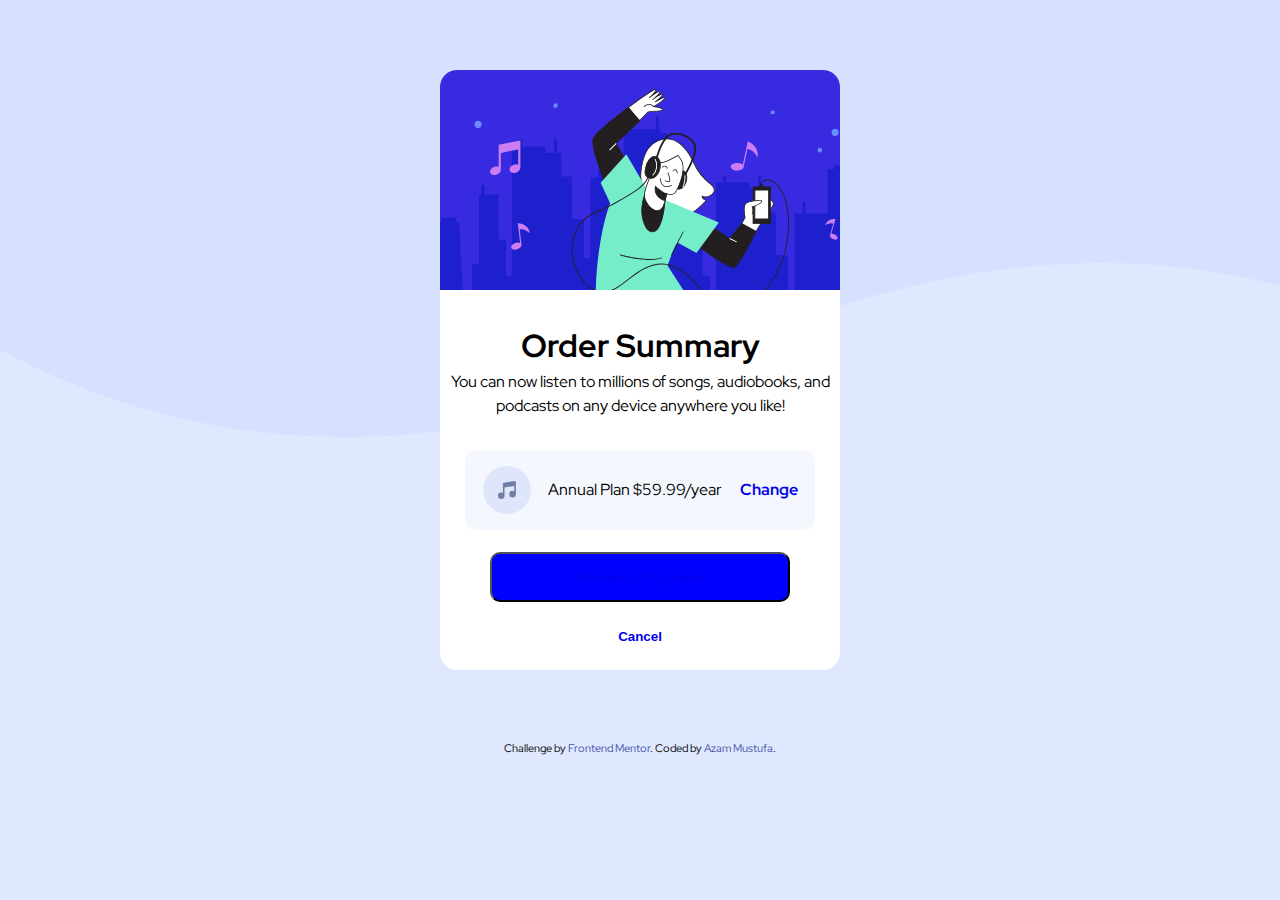
==== index.html @ 7f10b03e "intial-commit" ====
<!DOCTYPE html>
<html lang="en">

<head>
  <meta charset="UTF-8">
  <meta name="viewport" content="width=device-width, initial-scale=1.0">
  <!-- displays site properly based on user's device -->

  <link rel="icon" type="image/png" sizes="32x32" href="./images/favicon-32x32.png">
  <link rel="stylesheet" href="style.css">
  <link rel="preconnect" href="https://fonts.googleapis.com">
  <link rel="preconnect" href="https://fonts.gstatic.com" crossorigin>
  <link href="https://fonts.googleapis.com/css2?family=Red+Hat+Display&display=swap" rel="stylesheet">

  <title>Frontend Mentor | Order summary card</title>

  <!-- Feel free to remove these styles or customise in your own stylesheet 👍 -->
  <style>
    .attribution {
      font-size: 11px;
      text-align: center;
    }

    .attribution a {
      color: hsl(228, 45%, 44%);
    }
  </style>
</head>

<body>
  <main>
    <div class="container">
      
      <div class="topimage">
      </div>
      <div class="text">
        <h1>Order Summary</h1>
        <p>You can now listen to millions of songs, audiobooks, and podcasts on any
          device anywhere you like!</p>
      </div>
      <div class="plan">
        <img class="music-icon" src="images/icon-music.svg" alt="Icon">
        Annual Plan
        $59.99/year
        <p class="change"><a href="#">Change</a></p>
      </div>
      <div>
        <button class="buy" type="button"><a href="#">Proceed to Payment</a></button>
      </div>
      <div>
        <button class="cancel" type="button"><a href="#">Cancel</a></button>
      </div>
  
    </div>
  </main>


  <div class="attribution">
    Challenge by <a href="https://www.frontendmentor.io?ref=challenge" target="_blank">Frontend Mentor</a>.
    Coded by <a href="https://instagram.com/mustafas_ig/">Azam Mustufa</a>.
  </div>
</body>

</html>
---- style.css ----
* {
    margin: 0;
    padding: 0;
    box-sizing: border-box;
}

body {
    line-height: 1.5;
    font-size: 16px;
    background: url(images/pattern-background-desktop.svg);
    background-repeat: no-repeat;
    background-color: hsl(225, 100%, 94%);
    font-family: 'Red Hat Display';
}

.container {
    margin: 70px auto;
    width: 400px;
    height: 600px;
    text-align: center;
    background-color: #fff;
    color: #000;
    border-radius: 17px;
    display: grid;
    grid-template-columns: 1fr;
}

.topimage {
    background-image: url("images/illustration-hero.svg");
    width: 400px;
    height: 220px;
    border-radius: 17px 17px 0 0;
}

.text {
    padding: 10px;
}

.plan {
    height: 80px;
    width: 350px;
    margin: 0 auto;
    background-color: hsl(225, 100%, 98%);
    border-radius: 10px;
    display: flex;
    align-items: center;
    justify-content: space-evenly;
}

.change {
    font-weight: 700;
}

.change:hover {
    color: hsl(224, 23%, 55%);
    cursor: pointer;
}

button:hover {
    cursor: pointer;
}

.buy {
    background-color: blue;
    color: #fff;
    width: 300px;
    height: 50px;
    font-weight: 700;
    border-radius: 10px;
    text-align: center;
}

.cancel {
    background-color: transparent;
    border: none;
    font-weight: 700;
    color: hsl(224, 23%, 55%);
}

.buy:hover {
    background-color: #766cf1;
}

.cancel:hover {
    color: #000;
}

a:link {
    text-decoration: none;
}

.buy > a:visited {
    text-decoration: none;
    color: #fff;
}

.cancel > a:visited {
    text-decoration: none;
    color: hsl(224, 23%, 55%);
}
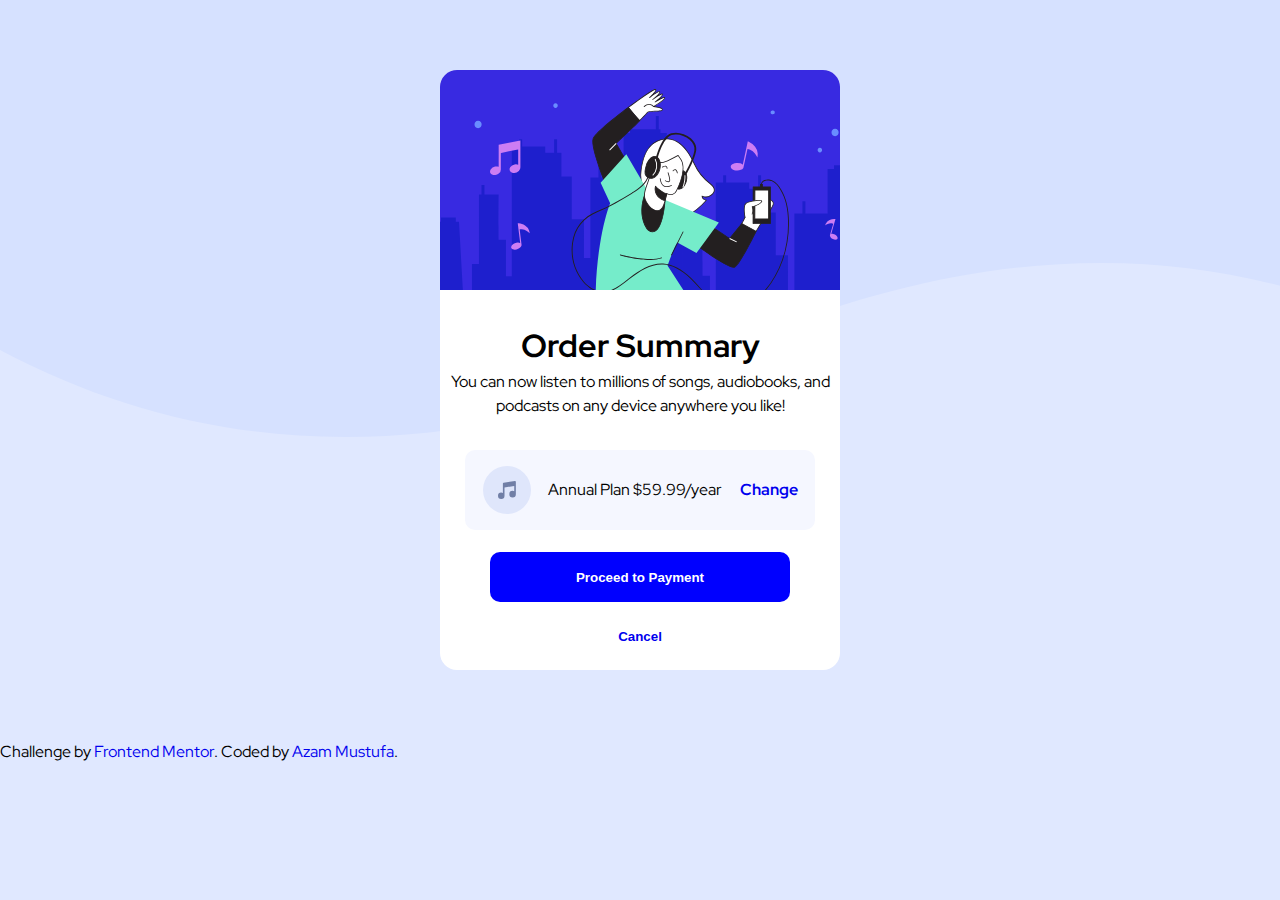
==== commit 1fd3f2ce: "Update index.html" ====
--- a/index.html
+++ b/index.html
@@ -55,10 +55,10 @@
   </main>
 
 
-  <div class="attribution">
+  <footer>
     Challenge by <a href="https://www.frontendmentor.io?ref=challenge" target="_blank">Frontend Mentor</a>.
     Coded by <a href="https://instagram.com/mustafas_ig/">Azam Mustufa</a>.
-  </div>
+  </footer>
 </body>
 
-</html>+</html>
--- a/style.css
+++ b/style.css
@@ -68,6 +68,11 @@
     font-weight: 700;
     border-radius: 10px;
     text-align: center;
+    border: transparent;
+}
+
+.buy a {
+    color: #fff;
 }
 
 .cancel {
